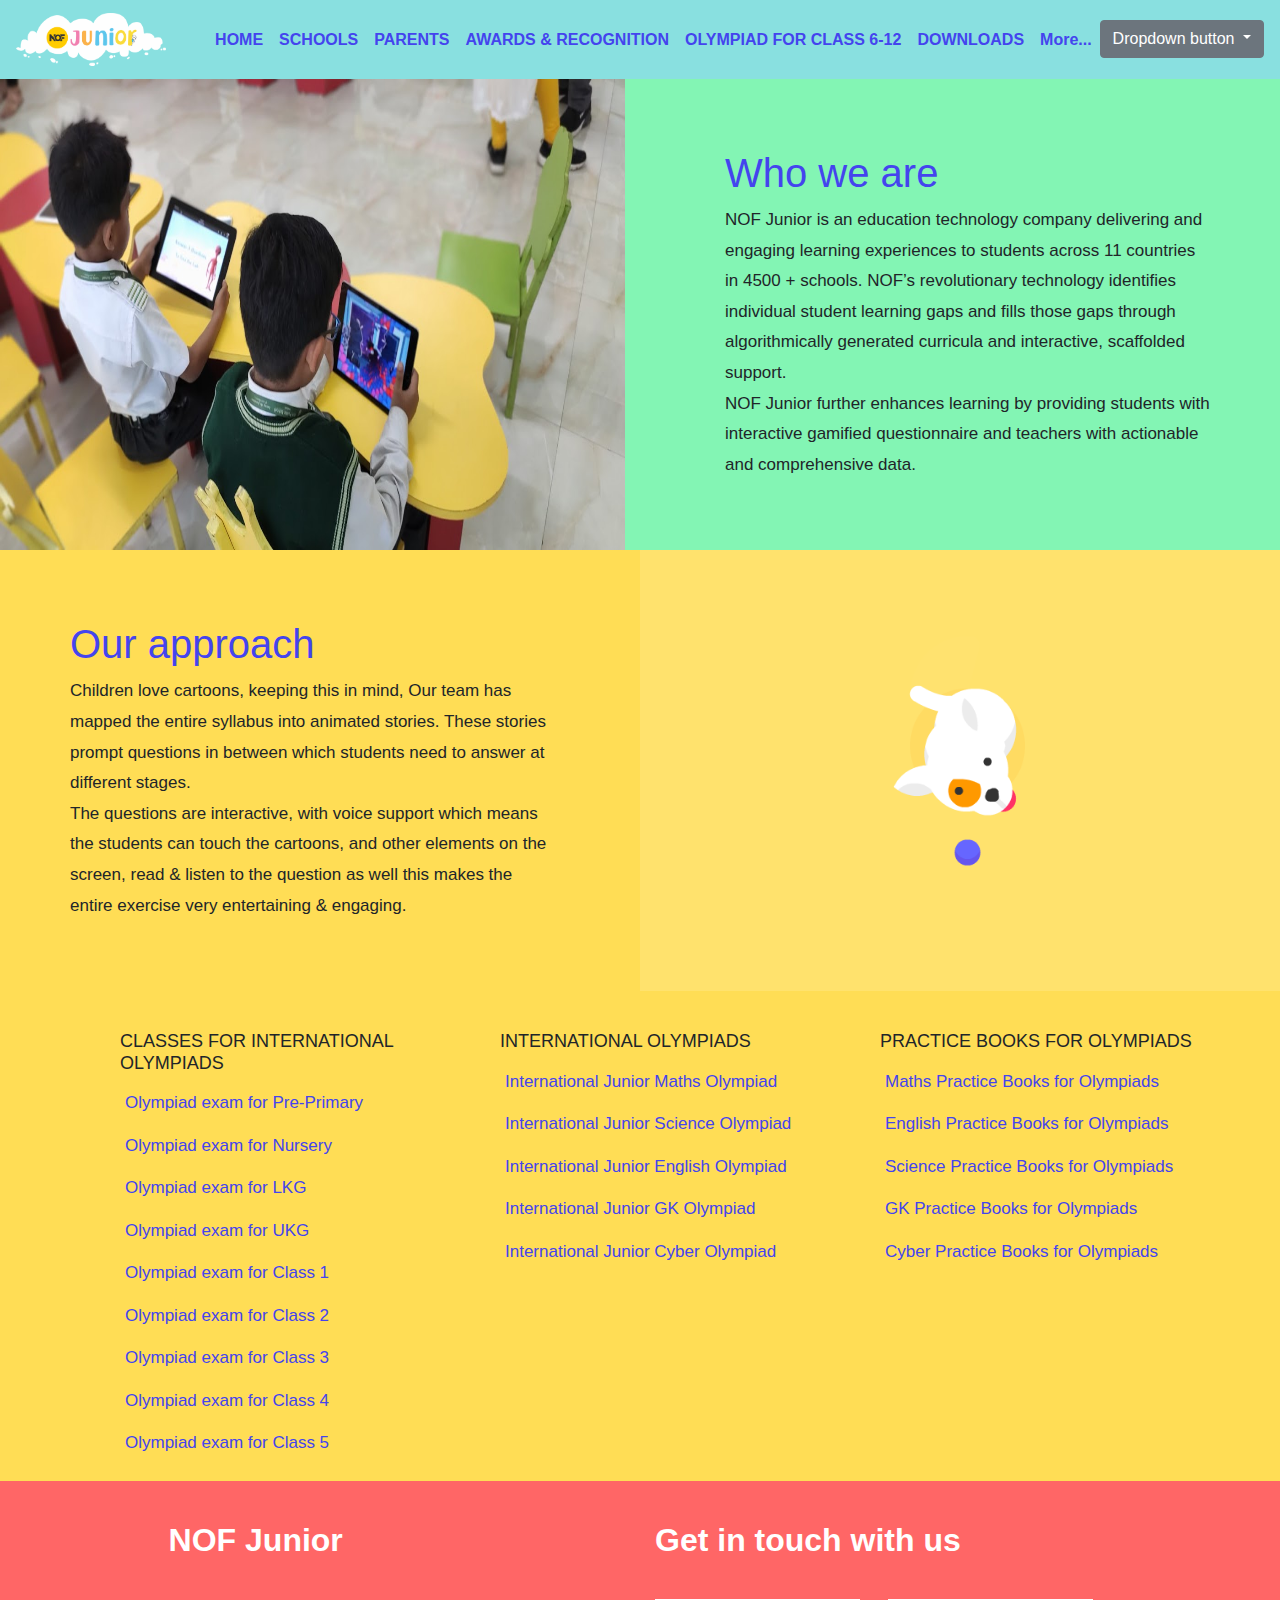
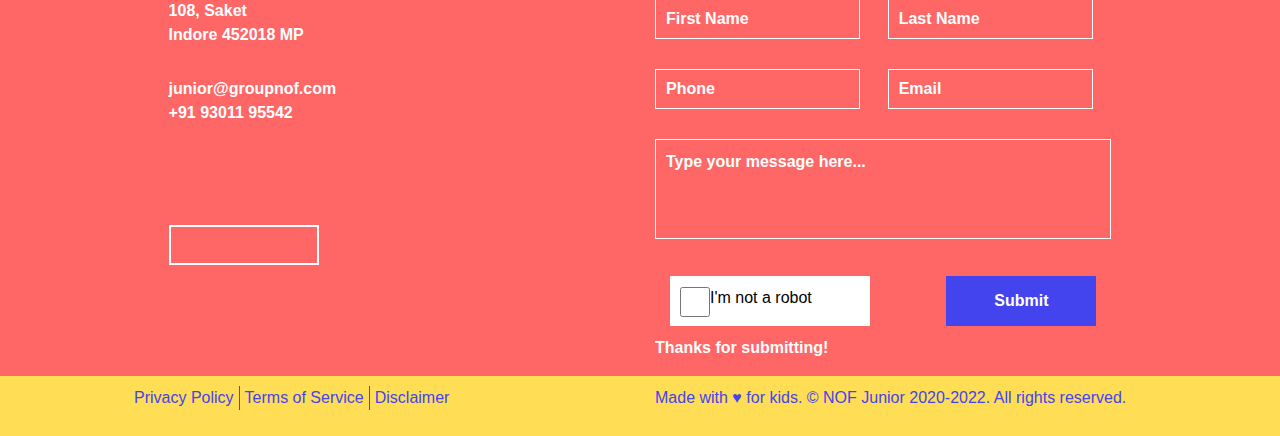
==== about-us.html @ 7705aafd "changes" ====
<!DOCTYPE html>
<html lang="en">
<head>
  <!-- Required meta tags -->
    <meta charset="utf-8">
    <meta name="viewport" content="width=device-width, initial-scale=1, shrink-to-fit=no">

    <!-- Bootstrap CSS -->
    <link rel="stylesheet" href="https://maxcdn.bootstrapcdn.com/bootstrap/4.0.0/css/bootstrap.min.css" integrity="sha384-Gn5384xqQ1aoWXA+058RXPxPg6fy4IWvTNh0E263XmFcJlSAwiGgFAW/dAiS6JXm" crossorigin="anonymous">

    
    <link rel="stylesheet" href="style.css">


    <style>

      /* section 1 */
      body{
        overflow-x: hidden;
      }
      
      

      .one {
        background-color: rgb(131, 245, 180);
      }

      .one img {
        width: 100%;
        height: 100%;
      } 

      /* section 2 */

      .two {
        background-color: #fd5;
      }

      .two .image {
        width: 100%;
        height: auto;
        overflow: hidden;
        background-image: url(images/dog.gif);
        background-size: cover;
        background-position: center; 
      }

      .text h1 {
        color: #44e;
      }

      .text {
        font-weight: 500;
        line-height: 1.8;
        font-size: 17px;
        margin: 70px;
      }


      

    </style>

</head>
<body>

<nav class="navbar sticky-top navbar-expand-md navbar-light">

    <a class="navbar-brand" href="index.html">
      <img src="images/nof-junior-logo-cloud.png" />
    </a>
    <button class="navbar-toggler" type="button" data-toggle="collapse" data-target="#collapsibleNavbar">
      <span class="navbar-toggler-icon"></span>
    </button>

    <div class="collapse navbar-collapse justify-content-end" id="collapsibleNavbar">
      <ul class="navbar-nav">
        <li class="nav-item">
          <a class="nav-link" href="index.html">HOME</a>
        </li>
        <li class="nav-item">
          <a class="nav-link" href="schools.html">SCHOOLS</a>
        </li>
        <li class="nav-item">
          <a class="nav-link" href="parents.html">PARENTS</a>
        </li>
        <li class="nav-item">
          <a class="nav-link" href="awards.html">AWARDS & RECOGNITION</a>
        </li>
        <li class="nav-item">
          <a class="nav-link" href="https://www.nof.org.in/">OLYMPIAD FOR CLASS 6-12</a>
        </li>
        <li class="nav-item">
          <a class="nav-link" href="downloads.html">DOWNLOADS</a>
        </li>
        <li class="nav-item">
          <a class="nav-link" href="#">More...</a>
        </li>
        
        
        
        <div class="dropdown">
           <button class="btn btn-secondary dropdown-toggle dropbtn" type="button" id="dropdownMenuButton" data-toggle="dropdown" aria-haspopup="true" aria-expanded="false">
                Dropdown button
           </button>
           <div class="dropdown-menu dropdown-content" aria-labelledby="dropdownMenuButton">
             <a class="dropdown-item" href="practice.html">PRACTICE KIT</a>
             <a class="dropdown-item" href="#sec-five">PRACTICE KIT</a>
             <a class="dropdown-item" href="reports.html">REPORTS & ANALYSIS</a>
             <a class="dropdown-item" href="registration.html">REGISTER YOUR SCHOOL</a>
             <a class="dropdown-item" href="#sec-six">CONTACT</a>
             <a class="dropdown-item" href="about-us.html">ABOUT US</a>
             <a class="dropdown-item" href="partner.html">PARTNER WITH US</a>
             <a class="dropdown-item" href="blog.html">BLOG</a>
           </div>
          </div>

      </ul>
    </div>
  </nav>


  <section class="one">
    <div class="">
      <div class="row">
        <div class="col-md">
          <img src="images/IMG_20200220_102253.jpg">
        </div>
        <div class="col-md">
          <div class="text">
            <h1>Who we are</h1>
            <p>
              NOF Junior is an education technology company delivering and engaging learning experiences to students across 11 countries in 4500 + schools. NOF’s revolutionary technology identifies individual student learning gaps and fills those gaps through algorithmically generated curricula and interactive, scaffolded support. <br> NOF Junior further enhances learning by providing students with interactive gamified questionnaire and teachers with actionable and comprehensive data.
            </p>
          </div>
        </div>
      </div>
    </div>
  </section> 

   <section class="two">
    <div class="">
      <div class="row">
        <div class="col-md">
          <div class="text">
            <h1>Our approach</h1>
            <p>
              Children love cartoons, keeping this in mind, Our team has mapped the entire syllabus into animated stories. These stories prompt questions in between which students need to answer at different stages. <br> The questions are interactive, with voice support which means the students can touch the cartoons, and other elements on the screen, read & listen to the question as well this makes the entire exercise very entertaining & engaging.
            </p>
          </div>
        </div>
        <div class="col-md image">
        
        </div>
      </div>
    </div>
  </section>

  <section class="sec-six" id="sec-six">
    <div class="container">
      <div class="row">
        <div class="col-md">
          <h6>CLASSES FOR INTERNATIONAL OLYMPIADS</h6>
          <ul>
            <li>Olympiad exam for Pre-Primary</li>
            <li>Olympiad exam for Nursery</li>
            <li>Olympiad exam for LKG</li>
            <li>Olympiad exam for UKG</li>
            <li>Olympiad exam for Class 1</li>
            <li>Olympiad exam for Class 2</li>
            <li>Olympiad exam for Class 3</li>
            <li>Olympiad exam for Class 4</li>
            <li>Olympiad exam for Class 5</li>
          </ul>
        </div>
        <div class="col-md">
          <h6>INTERNATIONAL OLYMPIADS</h6>
          <ul>
            <li>International Junior Maths Olympiad</li>
            <li>International Junior Science Olympiad</li>
            <li>International Junior English Olympiad</li>
            <li>International Junior GK Olympiad</li>
            <li>International Junior Cyber Olympiad</li>
          </ul>
        </div>
        <div class="col-md">
          <h6>PRACTICE BOOKS FOR OLYMPIADS</h6>
          <ul>
            <li>Maths Practice Books for Olympiads</li>
            <li>English Practice Books for Olympiads</li>
            <li>Science Practice Books for Olympiads</li>
            <li>GK Practice Books for Olympiads</li>
            <li>Cyber Practice Books for Olympiads</li>
          </ul>
        </div>
      </div>
    </div>
  </section>


  <section class="sec-seven">
    <div class="conatiner">
      <div class="row">
        <div class="col-md address">
          <h2>NOF Junior</h2>
          <p>108, Saket <br> Indore 452018 MP</p>
          <p>junior@groupnof.com <br> +91 93011 95542</p>
          <div class="icon"></div>
        </div>
        <div class="col-md form">
          <h2>Get in touch with us</h2>
          <form>
            <input placeholder="First Name">
            <input placeholder="Last Name" class="even">
            <br>
            <input placeholder="Phone">
            <input placeholder="Email" class="even">
            <br>
            <textarea placeholder="Type your message here..."></textarea>

          
              <div class="row submit">
                <div class="col-sm">
                  <div class="checkmark" style=
                    "width: 200px;
                      height:50px;  
                      padding:10px;
                      background-color:white;
                      border-radius:1px;" >
                      <label>
                        <input type="checkbox" style="
                        float: left; 
                        width:30px; 
                        margin-top:-4px;
                        " >
                        <span style="float: left;
                        color: black;"> I'm not a robot</span>
                      </label>
                  </div>
                </div>
                <div class="col-sm"><button>Submit</button></div>
              </div>
            

            <p>Thanks for submitting!</p>

          </form>
        </div>
      </div>
    </div>
  </section>

  <section class="sec-eight">
    <div class="row">
      <div class="col-md">
        <ul>
          <li style="border-right: 1px solid #44e;">Privacy Policy</li>
          <li style="border-right: 1px solid #44e;">Terms of Service</li>
          <li>Disclaimer</li>
        </ul>
      </div>
      <div class="col-md">
        <p>Made with ♥ for kids. © NOF Junior 2020-2022. All rights reserved.</p>
      </div>
    </div>
  </section>


<script src="https://code.jquery.com/jquery-3.2.1.slim.min.js" integrity="sha384-KJ3o2DKtIkvYIK3UENzmM7KCkRr/rE9/Qpg6aAZGJwFDMVNA/GpGFF93hXpG5KkN" crossorigin="anonymous"></script>
    <script src="https://cdnjs.cloudflare.com/ajax/libs/popper.js/1.12.9/umd/popper.min.js" integrity="sha384-ApNbgh9B+Y1QKtv3Rn7W3mgPxhU9K/ScQsAP7hUibX39j7fakFPskvXusvfa0b4Q" crossorigin="anonymous"></script>
    <script src="https://maxcdn.bootstrapcdn.com/bootstrap/4.0.0/js/bootstrap.min.js" integrity="sha384-JZR6Spejh4U02d8jOt6vLEHfe/JQGiRRSQQxSfFWpi1MquVdAyjUar5+76PVCmYl" crossorigin="anonymous"></script>
</body>
</html>
---- style.css ----
:root {
    --white: #9ee;
    --black: #aee;
    --blue: #44e;
    --grey: #f86;
    --grey2: #fd5;
    --grey-alt: #f66;
    --yellow: #f86;
    --green: #8bf;
    --nsdjd: #ce5;
    --dnfff: #2cc;


    --color_0: rgb(255,255,255);
    --color_1: 255,255,255;
    --color_2: rgb(0,0,0);
    --color_3: rgb(237,28,36);
    --color_4: rgb(0,136,203);
    --color_5: rgb(255,203,5);
    --color_6: rgb(114,114,114);
    --color_7: rgb(176,176,176);
    --color_8: rgb(255,255,255);
    --color_9: rgb(114,114,114);
    --color_10: rgb(176,176,176);
    --color_11: rgb(255,255,255);
    --color_12: rgb(232,230,230);
    --color_13: rgb(199,199,199);
    --color_14: rgb(82,82,82);
    --color_15: rgb(0,0,0);
    --color_16: rgb(186,183,243);
    --color_17:  rgb(150,146,230);
    --color_18:  rgb(65,58,218);
    --color_19:  rgb(43,39,145);
    --color_20:  rgb(22,19,73);
    --color_21:  rgb(253,236,197);
    --color_22:  rgb(250,226,167);
    --color_23:  rgb(248,200,83);
    --color_24:  rgb(165,133,55);
    --color_25:  rgb(83,67,28);
    --color_26:  rgb(249,187,175);
    --color_27:  rgb(244,122,98);
    --color_28:  rgb(183,92,74);
    --color_29:  rgb(122,61,49);
    --color_30:  rgb(61,31,25);
    --color_31:  rgb(162,234,198);
    --color_32:  rgb(115,214,164);
    --color_33:  rgb(14,193,103);
    --color_34:  rgb(9,129,69);
    --color_35:  rgb(5,64,34);
  }


body {
  height: 200vh;
  overflow-x: hidden;
}

.sidenav {
  height: 100%;
  width: 160px;
  position: fixed;
  z-index: 1;
  top: 0;
  right: 0;
  background-color: #111;
  overflow-x: hidden;
  padding-top: 20px;
}

.sidenav a {
  padding: 6px 8px 6px 16px;
  text-decoration: none;
  font-size: 25px;
  color: #818181;
  display: block;
}

.sidenav a:hover {
  color: #f1f1f1;
}

.main {
  margin-left: 160px; /* Same as the width of the sidenav */
  font-size: 28px; /* Increased text to enable scrolling */
  padding: 0px 10px;
}

/* @media screen and (max-height: 450px) {
  .sidenav {
    padding-top: 15px;
    background-color: cadetblue;
  }
  .sidenav a {font-size: 18px;}

} */

@media screen and (max-height: 450px) {
  .sidenav {
    padding-top: 15px;
  }
  .sidenav a {font-size: 18px;}

} 

/* navbar */

.navbar {
  background-color: rgb(137, 224, 224);
  
}

.navbar img {
  width: 150px;

}

.navbar a {
  color: #44e !important;
  font-weight: 600;
}




/* section 1 */

.sec-one {
  background-color: #9ee;
  border: 1px solid  #9ee;
  height: 80vh;
}

.sec-one .row {
   margin: 6rem 3rem auto 3rem;
}

.sec-one .row div {

}

.sec-one h3 {
  color: #44e;
  font-weight: 700;
  margin-bottom: 20px;
}

.sec-one h2 {
  color: #f66;
  font-weight: 700;
  margin-bottom: 20px;
}

.sec-one button {
  width: 100%;
  height: 60px;
  font-size: 25px;
  margin-bottom: 20px; 
}

.sec-one .btn-1 {
   font-weight: 600;
   background-color: #44e;
   color: white;
   border: none;
}

.sec-one .btn-2 {
  padding-left: 0;
  background-color: #fd5;
  border: 3px solid #f66;
}

.sec-one iframe {
  width: 100%;
  height: 100%;
  border: 3px solid #44e;
}


        /* section 2 */

.sec-two {
  background-color: #fd5;
  height: auto;
  padding: 4rem;
} 

.sec-two .second {
  margin-top: 60px;
}

.sec-two .row .col-md {
  /* margin: auto 5px ; */
  /* border: 1px solid rebeccapurple; */
  position: relative;
  text-align: center;
}

.sec-two .img-div{
  /* border: 1px solid red; */
}

.sec-two .img-div .img{
   width: 100%;
}

.sec-two .detail{
  border: 1px solid grey;
  background-color: white;
  position: absolute;
  top: 280px;
  left: 10%;
  width: 80%;
  font-size: 20px;
}

.sec-two .detail a {
  color: #2cc;
  font-weight: 700;
  border-bottom: 2px solid #2cc;
}

.sec-two .detail a span{
  color: #44f;
  font-weight: 700;
  border-bottom: 2px solid #44f;
}

.sec-two .detail p {
  font-size: 16px;
  font-weight: 600;

}


/* section 3 */

.sec-three {
  background-color: #9ee;
  padding: 3rem 13rem;
  margin: auto 0;
}

.sec-three .row .col-md {
  color: #44e;
  line-height: 1.8;
  font-weight: 500;
  font-size: 16px;
}

.sec-three h2{
  margin-bottom: 2rem;
  color: white;
  font-weight: 700;
}

.sec-three iframe{
  margin-top: 20%;
  height: 70%;
  width: 100%;
}

/* parallax */

.parallax {
  /* The image used */
  background-image: url("images/bg-image.png");

  /* Set a specific height */
  min-height: 500px; 

  /* Create the parallax scrolling effect */
  background-attachment: fixed;
  background-position: center;
  background-repeat: no-repeat;
  background-size: cover;
}

/* section 4 */

.sec-four {
  padding: 3rem 11rem;
  background-color: white;
}

.sec-four .row .col-md {
  color: #44e;
  line-height: 1.8;
  font-weight: 500;
  font-size: 16px;
}

.sec-four h2{
  margin-bottom: 2rem;
  color: #44e;
  font-weight: 700;
}

.sec-four img{
  width: 100%;
  height: 280px;
}

/* section 5 */

.sec-five {
  background-color: #9ee;
  text-align: center;
  padding-top: 50px;
  padding-bottom: 50px;
}

.sec-five h2{
  margin: 40px auto;
  color: #44e;
  font-weight: 700;
}

.sec-five .row {
  margin: 30px;
}

.sec-five .col-md {
  background-color: #fd5;
  margin: auto 10px;
  padding: 0;
}

.sec-five img {
  width: 236px;
  height: 236px;
  border-top: 5px solid #44e;
  border-bottom: 5px solid #44e;
}

.sec-five h4 {
  color: white;
  font-weight: 600;
  margin: 15px auto;
}

.sec-five button {
  background-color: transparent;
  border: 1px solid black;
  border-radius: 20px;
  padding: 10px 15px;
  font-size: 12px;
  font-weight: 600;
  margin-bottom: 15px;
  width: 50%;
}


/* section 6 */

.sec-six {
  background-color: #fd5;
}

.sec-six h6 {
  padding-left: 10%;
  margin-top: 40px;
  font-size: 18px;
}
 
.sec-six ul li {
  list-style: none;
  color: #44e;
  line-height: 2.5;
  font-size: 17px;
  font-weight: 500;
}


/* section 7 */

.sec-seven {
  background-color: #f66;
  color: white;
}


.sec-seven .row {
  margin: auto 12%;
}

.sec-seven h2 {
  font-weight: 700;
  margin: 40px auto;
}

.sec-seven .address p{
   margin: 30px auto;
   font-weight: 600;
}

.sec-seven .icon {
  height: 40px;
  width: 150px;
  border: 2px solid white;
  margin-top: 100px;
  margin-bottom: 80px;
}

.sec-form .form {
  padding-right: 0;
}

.sec-seven form input {
  border: 1px solid white;
  background-color: transparent;
  height: 40px;
  padding-left: 10px;
  width: 45%;
  font-weight: 600;
  margin-bottom: 30px;
}

.sec-seven .even{
  margin-left: 5%;
}

.sec-seven form input::placeholder {
  color: white;
}

.sec-seven form textarea {
  border: 1px solid white;
  background-color: transparent;
  height: 100px;
  padding-left: 10px;
  width: 100%;
  font-weight: 600;
  margin-bottom: 30px;
  resize: none;
  padding-top: 10px;
}

.sec-seven form textarea::placeholder {
  color: white;
}

.sec-seven .submit {
  margin-left: 0;
  width: 100%;
  height: 60px;
}

/* .sec-seven .submit div {
  float: left;
  background-color: white;
  height: 100%;
  width: 220px;
  color: black;
}

*/

.sec-seven .submit button {
  float: right;
  color: white;
  font-weight: 600;
  background-color:  #44e;
  border: none;
  width: 150px;
  /* height: 80%; */
  height: 50px;
}

.sec-seven .form p {
  font-weight: 600;
}

/* sec eight */


.sec-eight {
  background-color: #fd5;
  color: #44e;
}

.sec-eight .row {
  margin: auto 5%;
  padding: 10px;
}

.sec-eight ul li {
  float: left;
  list-style: none;
  padding-right: 5px;
  padding-left: 5px;
}




@media screen and (max-width: 680px) {
  

  /* sec one */

  .sec-one {
  border: 1px solid skyblue;
  height: 100vh;
  }

  /* sec two  */

  .sec-two {
    height: fit-content;
    padding: 4rem;
  } 

.sec-two .row .col-md {
  position: relative;
  text-align: center;
  margin-bottom: 100px;
}

.sec-two .img-div .img{
   width: 100%;
   height: 300px;
}

.sec-two .detail{
  position: absolute;
  top: 90%;
  left: 10%;
  width: 80%;
}


/* sec three */

 .sec-three {
  padding: 10px;
  margin: auto 10px;
}

.sec-three iframe{
  margin: 10% auto;
  height: 70%;
  width: 100%;
}

/* sec four */

.sec-four {
  background-color: white;
  padding: 20px 10px;
}

/* sec five */

.sec-five .row {
  margin: 100px;
}

.sec-five .col-md {
  background-color: #fd5;
  margin-bottom:  10px;
  padding: 0;
}

.sec-five img {
  width: 100%;
  height: 236px;
}


/* sec seven */


.sec-seven .row {
  margin: auto 5%;
}

.sec-seven h2 {
  margin: 20px auto;
}

.sec-seven .address p{
   margin: 20px auto;
}

.sec-seven .icon {
  margin-top: 40px;
  margin-bottom: 60px;
}

.sec-seven form input {
  height: 40px;
  padding-left: 10px;
  width: 250px;
  font-weight: 600;
  margin-bottom: 30px;
}

.sec-seven .even{
  margin-left: 0px;
}

/* sec eight */
 
.sec-eight .col-md {
  margin-bottom: 10px;
  text-align: center;
}

.sec-eight ul li {
  float: left;
  list-style: none;
  padding-right: 5px;
  padding-left: 5px;
}


}
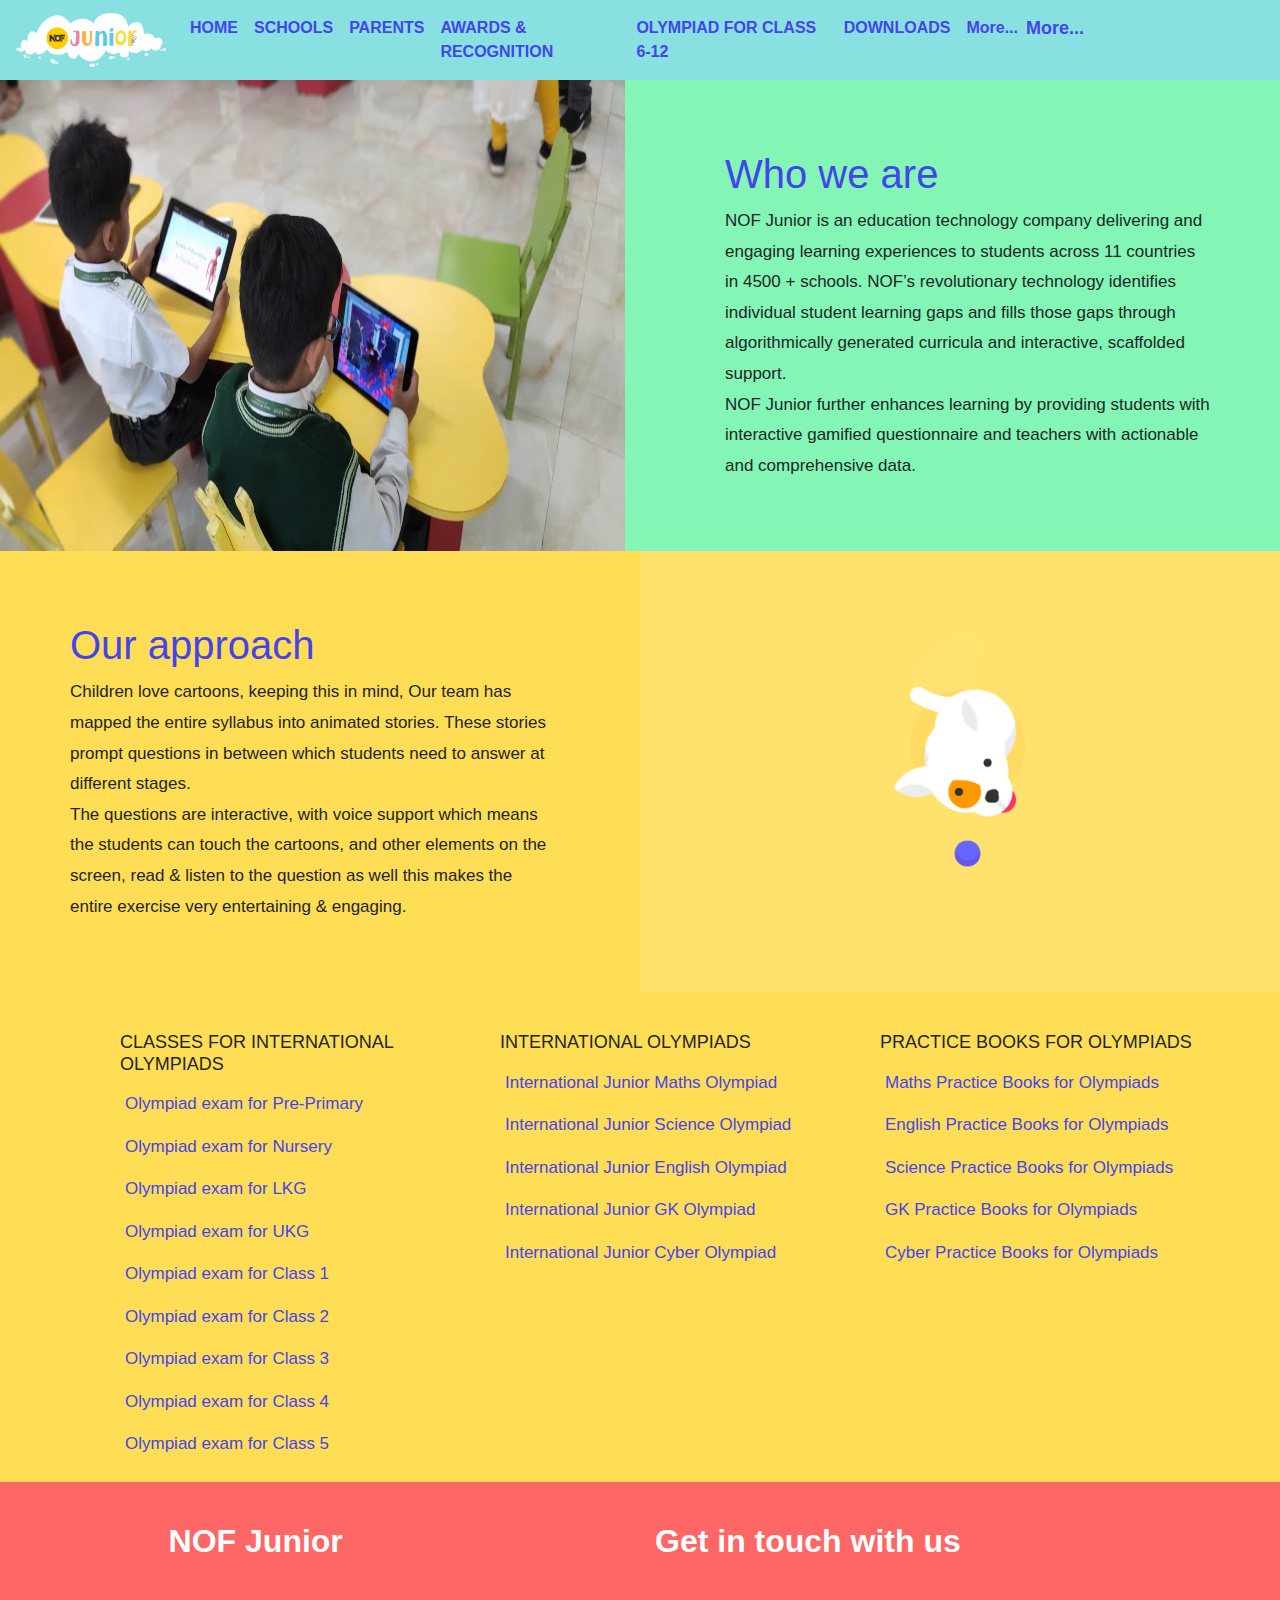
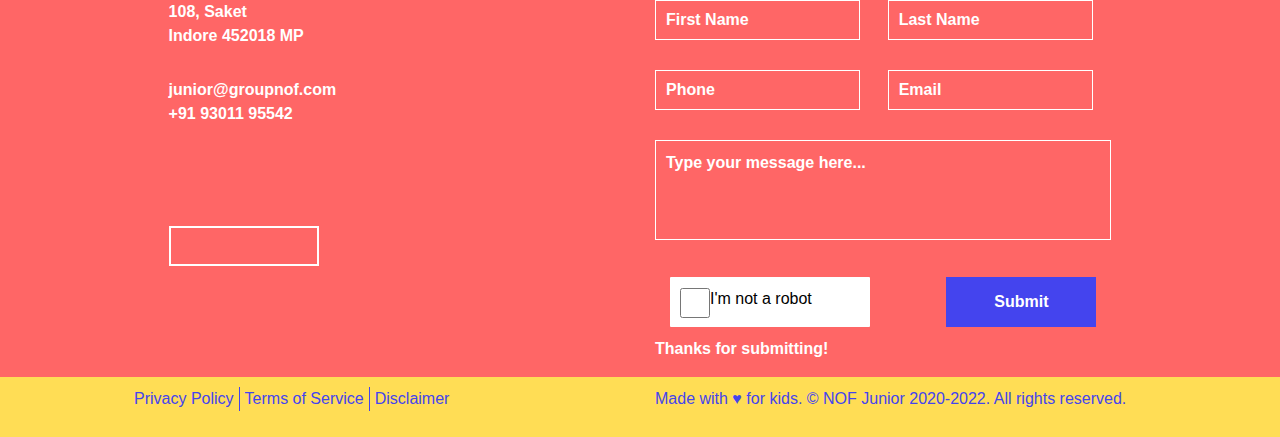
==== commit 544c6226: "navbar changed" ====
--- a/about-us.html
+++ b/about-us.html
@@ -99,22 +99,23 @@
         
         
         
-        <div class="dropdown">
-           <button class="btn btn-secondary dropdown-toggle dropbtn" type="button" id="dropdownMenuButton" data-toggle="dropdown" aria-haspopup="true" aria-expanded="false">
-                Dropdown button
-           </button>
-           <div class="dropdown-menu dropdown-content" aria-labelledby="dropdownMenuButton">
-             <a class="dropdown-item" href="practice.html">PRACTICE KIT</a>
-             <a class="dropdown-item" href="#sec-five">PRACTICE KIT</a>
-             <a class="dropdown-item" href="reports.html">REPORTS & ANALYSIS</a>
-             <a class="dropdown-item" href="registration.html">REGISTER YOUR SCHOOL</a>
-             <a class="dropdown-item" href="#sec-six">CONTACT</a>
-             <a class="dropdown-item" href="about-us.html">ABOUT US</a>
-             <a class="dropdown-item" href="partner.html">PARTNER WITH US</a>
-             <a class="dropdown-item" href="blog.html">BLOG</a>
-           </div>
+        <li class="nav-item">
+          <div class="main">
+            <p>More...</p>
+              <div class="hide">
+                <ul>
+                  <li><a  href="practice.html">PRACTICE KIT</a></li>
+                  <li><a  href="#sec-five">PRACTICE KIT</a></li>
+                  <li><a  href="reports.html">REPORTS & ANALYSIS</a></li>
+                  <li><a  href="registration.html">REGISTER YOUR SCHOOL</a></li>
+                  <li><a  href="#sec-six">CONTACT</a></li>
+                  <li><a  href="about-us.html">ABOUT US</a></li>
+                  <li><a  href="partner.html">PARTNER WITH US</a></li>
+                  <li><a  href="blog.html">BLOG</a></li>
+                </ul>
+              </div>
           </div>
-
+        </li>
       </ul>
     </div>
   </nav>
--- a/style.css
+++ b/style.css
@@ -52,7 +52,7 @@
 
 body {
   height: 200vh;
-  overflow-x: hidden;
+  /* overflow-x: hidden; */
 }
 
 .sidenav {
@@ -119,6 +119,47 @@
   font-weight: 600;
 }
 
+.main{
+   margin-left: -10px;
+   margin-right: 170px;
+   margin-top: 7px;
+}
+
+.main p {
+  color: #44e;
+  font-size: 18px;
+  font-weight: 600;
+  padding: 0;
+}
+
+.hide {
+	background: #fd5;
+	width: 230px;
+	/* margin: 10px auto; */
+	color: aliceblue;
+	display: none;
+	position: absolute;
+	box-shadow: 0px 8px 16px 0px rgba(0,0,0,0.2);
+	z-index: 1;
+}
+
+.hide li {
+  list-style: none;
+  margin-left: -30px;
+  padding-bottom: 5px;
+}
+
+.hide a {
+	color: black;
+  text-decoration: none;
+  display: block;
+  color: #44e;
+  font-size: 18px;
+  font-weight: 600;
+}
+
+.main:hover .hide{display: block;}
+
 
 
 
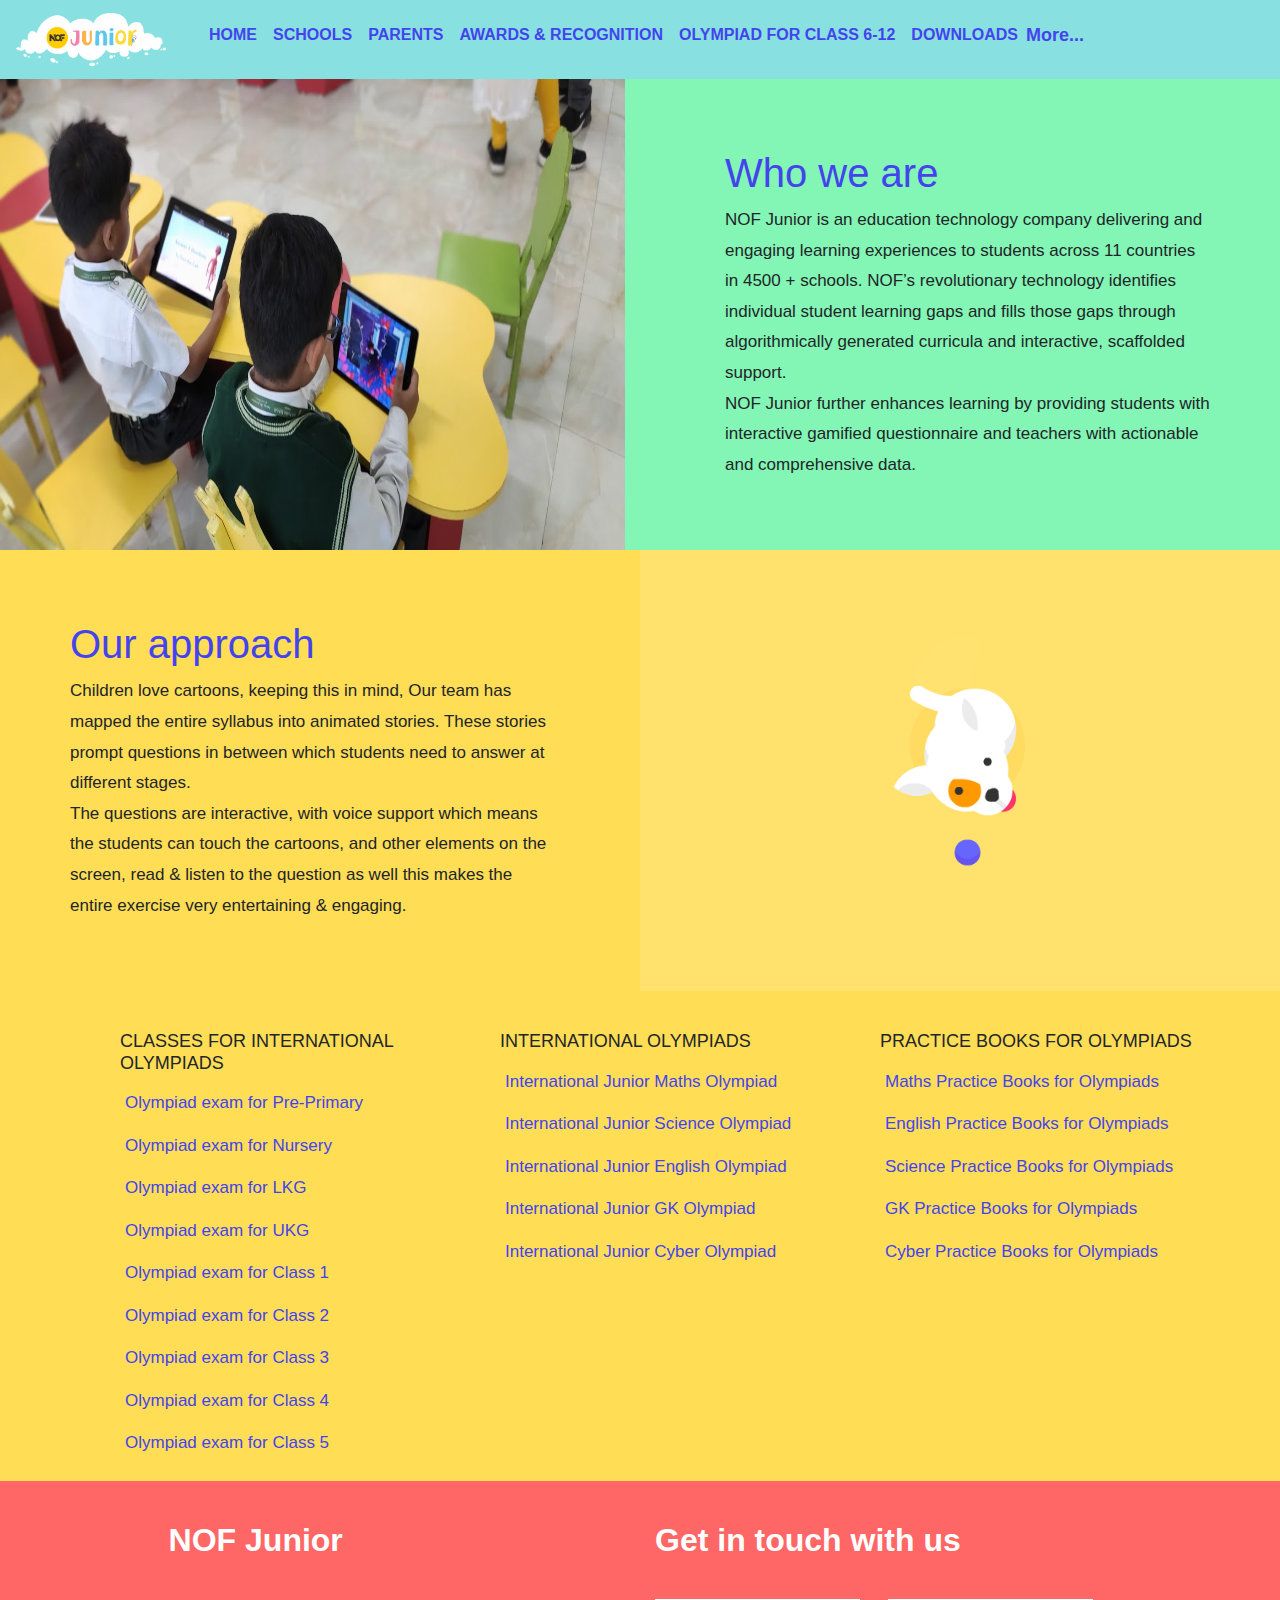
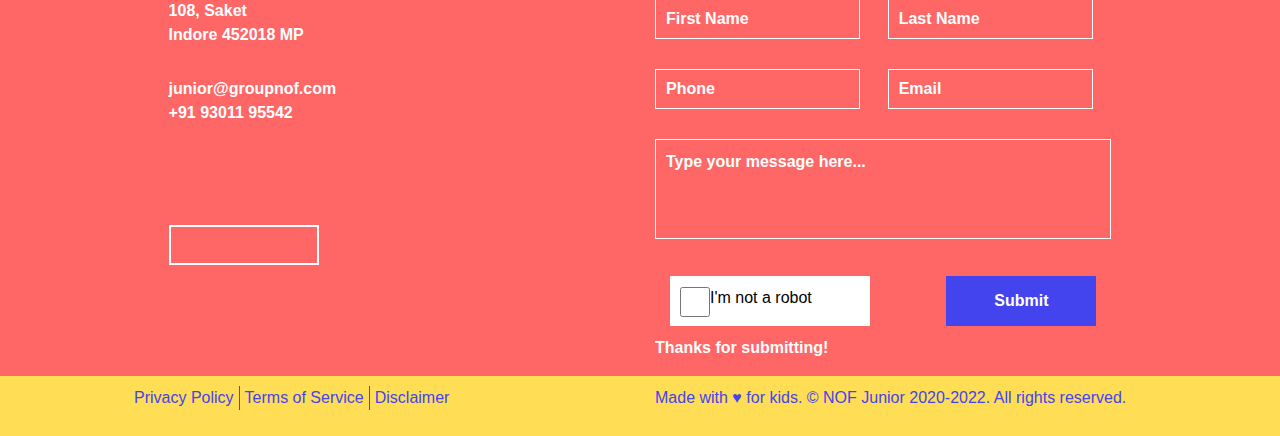
==== commit 766ddefa: "updated" ====
--- a/about-us.html
+++ b/about-us.html
@@ -93,9 +93,7 @@
         <li class="nav-item">
           <a class="nav-link" href="downloads.html">DOWNLOADS</a>
         </li>
-        <li class="nav-item">
-          <a class="nav-link" href="#">More...</a>
-        </li>
+        
         
         
         
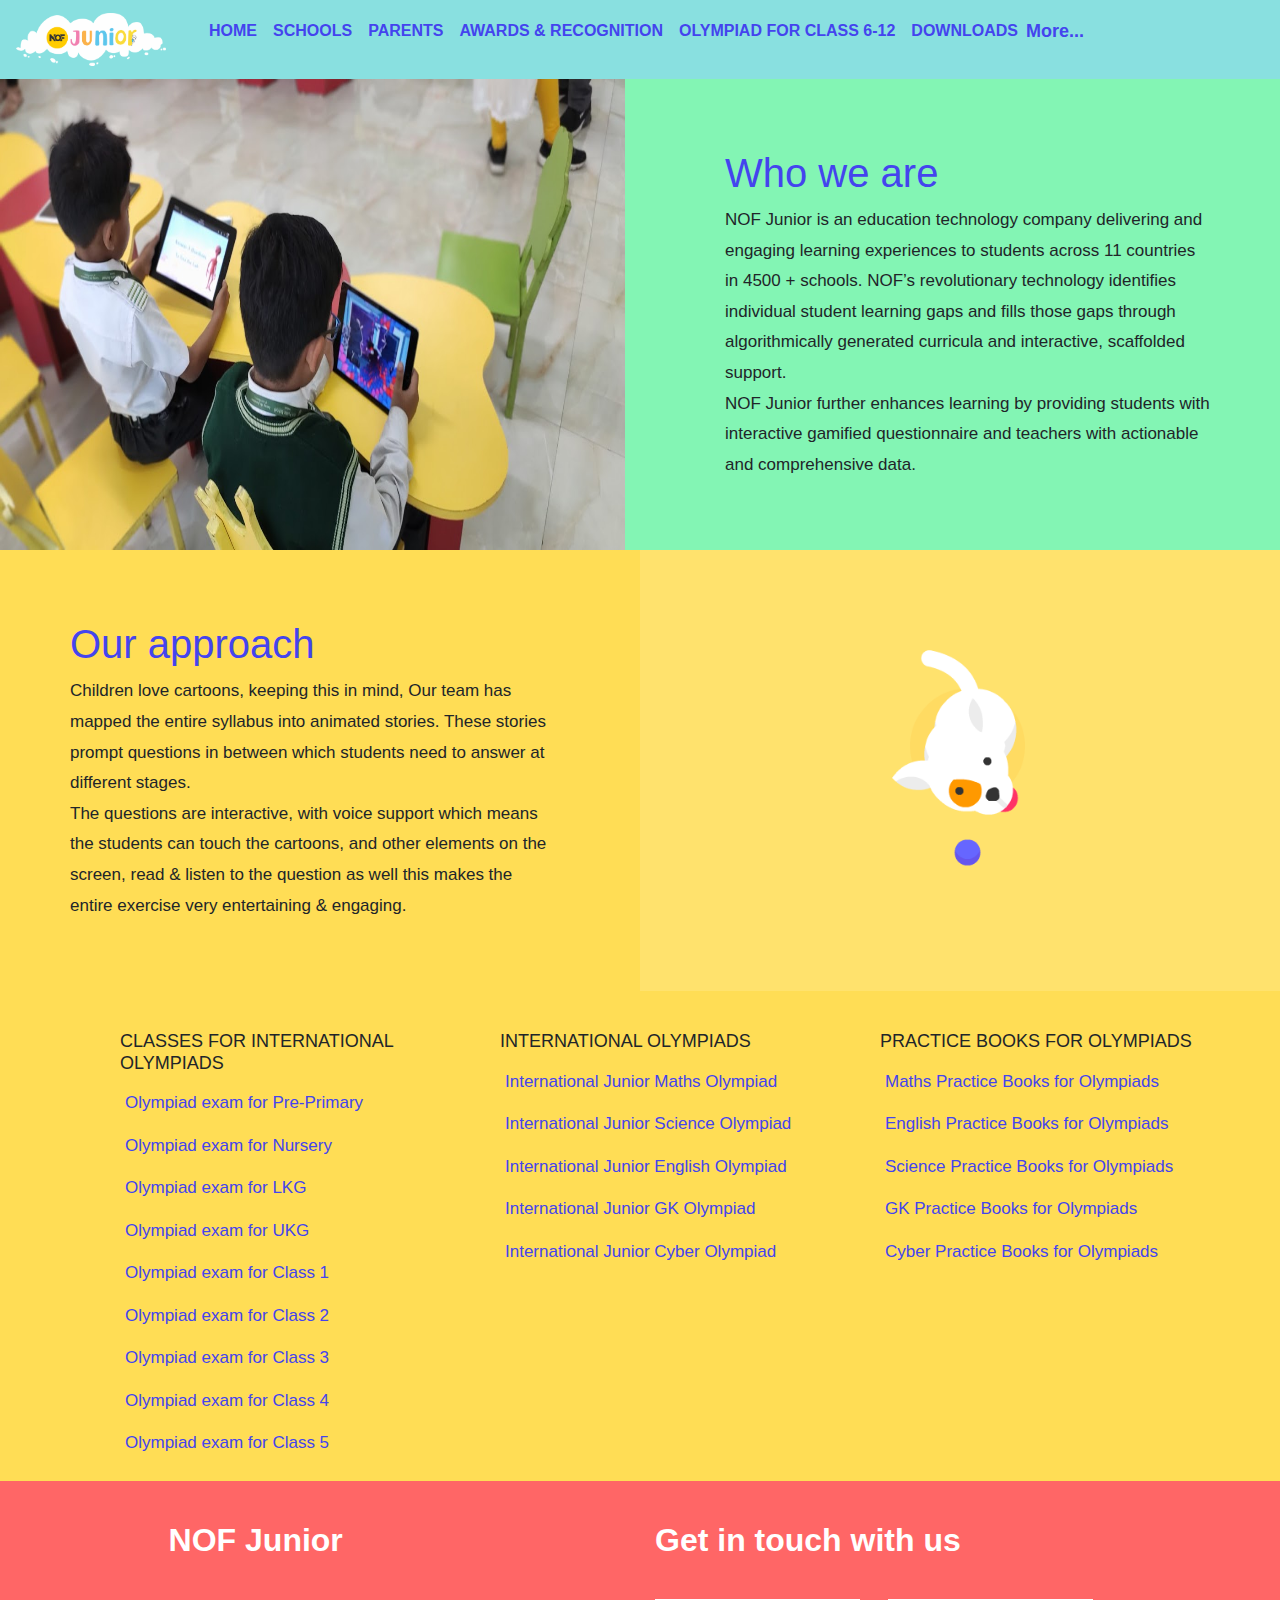
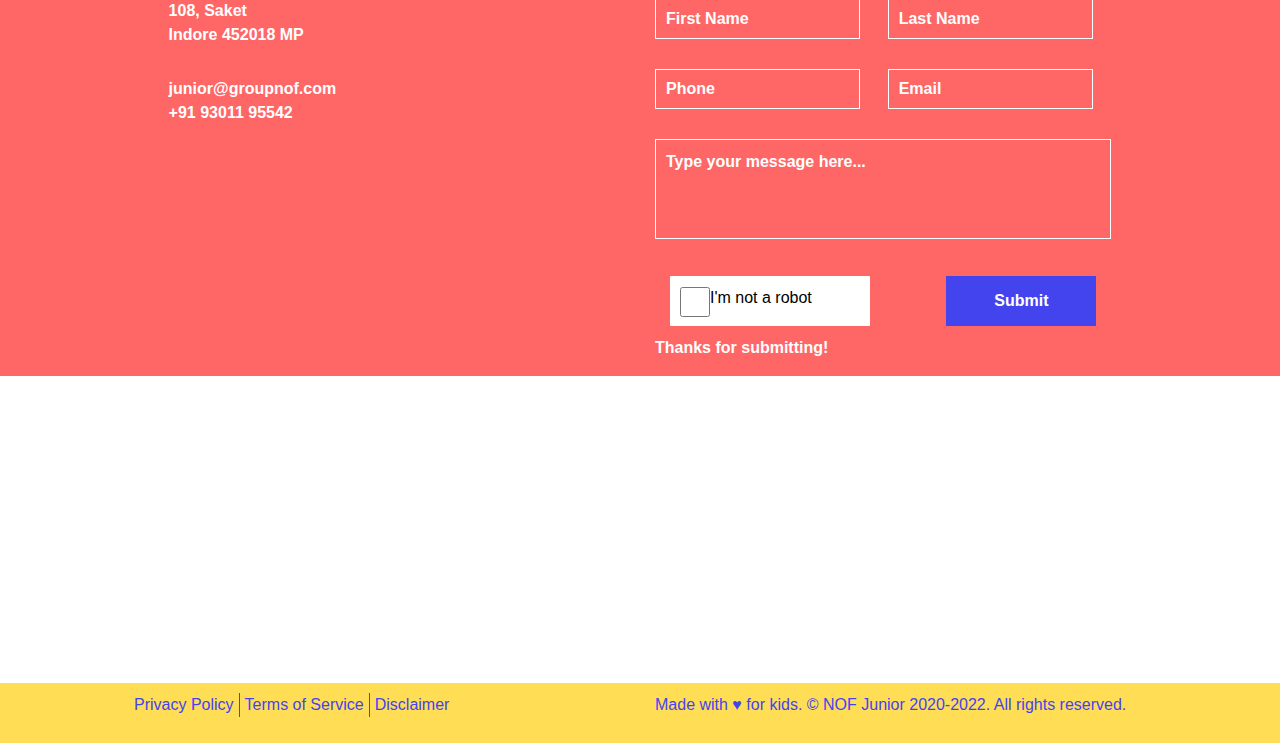
==== commit 94d62eb4: "sidenav" ====
--- a/about-us.html
+++ b/about-us.html
@@ -7,6 +7,8 @@
 
     <!-- Bootstrap CSS -->
     <link rel="stylesheet" href="https://maxcdn.bootstrapcdn.com/bootstrap/4.0.0/css/bootstrap.min.css" integrity="sha384-Gn5384xqQ1aoWXA+058RXPxPg6fy4IWvTNh0E263XmFcJlSAwiGgFAW/dAiS6JXm" crossorigin="anonymous">
+    
+    <link rel="stylesheet" href="https://use.fontawesome.com/releases/v5.5.0/css/all.css" integrity="sha384-B4dIYHKNBt8Bc12p+WXckhzcICo0wtJAoU8YZTY5qE0Id1GSseTk6S+L3BlXeVIU" crossorigin="anonymous">
 
     
     <link rel="stylesheet" href="style.css">
@@ -204,7 +206,20 @@
           <h2>NOF Junior</h2>
           <p>108, Saket <br> Indore 452018 MP</p>
           <p>junior@groupnof.com <br> +91 93011 95542</p>
-          <div class="icon"></div>
+          <div class="icon">
+            <i class="fab fa-pinterest fa-2x" style="margin-right: 10px;">
+              <a href="https://in.pinterest.com/5855264130ae1e564c13d784250868/"></a>
+            </i>
+            <i class="fab fa-instagram fa-2x" style="margin-right: 10px;">
+              <a href="https://www.instagram.com/nofjunior/"></a>
+            </i>
+            <i class="fab fa-facebook-f fa-2x" style="margin-right: 10px;">
+              <a href="https://www.facebook.com/NOF-Junior-105382224526859/"></a>
+            </i>
+            <i class="fab fa-youtube fa-2x" style="margin-right: 10px;">
+              <a href="https://www.youtube.com/channel/UCoVgu8YEtOEDZRnHoebokEA"></a>
+            </i>
+          </div>
         </div>
         <div class="col-md form">
           <h2>Get in touch with us</h2>
@@ -249,6 +264,10 @@
     </div>
   </section>
 
+  <div class="map">
+    <iframe src="https://www.google.com/maps/embed?pb=!1m14!1m8!1m3!1d14720.388091538412!2d75.897959!3d22.7246349!3m2!1i1024!2i768!4f13.1!3m3!1m2!1s0x0%3A0x1c1071e66436e26a!2sNational%20Olympiad%20Foundation!5e0!3m2!1sen!2sin!4v1608547736958!5m2!1sen!2sin" width="600" height="450" frameborder="0" style="border:0;" allowfullscreen="" aria-hidden="false" tabindex="0"></iframe>	
+  </div>
+
   <section class="sec-eight">
     <div class="row">
       <div class="col-md">
--- a/style.css
+++ b/style.css
@@ -122,7 +122,7 @@
 .main{
    margin-left: -10px;
    margin-right: 170px;
-   margin-top: 7px;
+   height: 50px;
 }
 
 .main p {
@@ -130,6 +130,7 @@
   font-size: 18px;
   font-weight: 600;
   padding: 0;
+  margin-top: 7px;
 }
 
 .hide {
@@ -160,6 +161,50 @@
 
 .main:hover .hide{display: block;}
 
+/* stick button */
+
+
+.stick-icon {
+  color: white;
+	position: fixed;
+	display: block;
+  right: 15px;
+  z-index: 10;
+}
+
+.stick {
+	color: white;
+	width: 160px;
+	height: auto;
+	margin: 10px 0;
+	position: fixed;
+	text-align: center;
+	display: block;
+  right: 0px;
+  z-index: 10;
+  height: 50px;
+  font-size: 22px;
+  padding-top: 10px;
+  font-weight: 600;
+}
+
+.stick:hover {
+  color: white;
+}
+
+.btnone {
+  top: 280px;
+  background: #f86;
+}
+
+.btnone:hover {
+  background-color: #44e;
+}
+
+.btntwo {
+  top: 350px;
+  background: #44e;
+}
 
 
 
@@ -436,9 +481,9 @@
 }
 
 .sec-seven .icon {
-  height: 40px;
-  width: 150px;
-  border: 2px solid white;
+  /* height: 40px;
+  width: 150px; 
+  border: 2px solid white;*/
   margin-top: 100px;
   margin-bottom: 80px;
 }
@@ -656,4 +701,13 @@
 }
 
 
+}
+
+
+.map iframe {
+	display: inline;
+	width: 100%;
+	height: 300px;
+	border: 0px;
+	
 }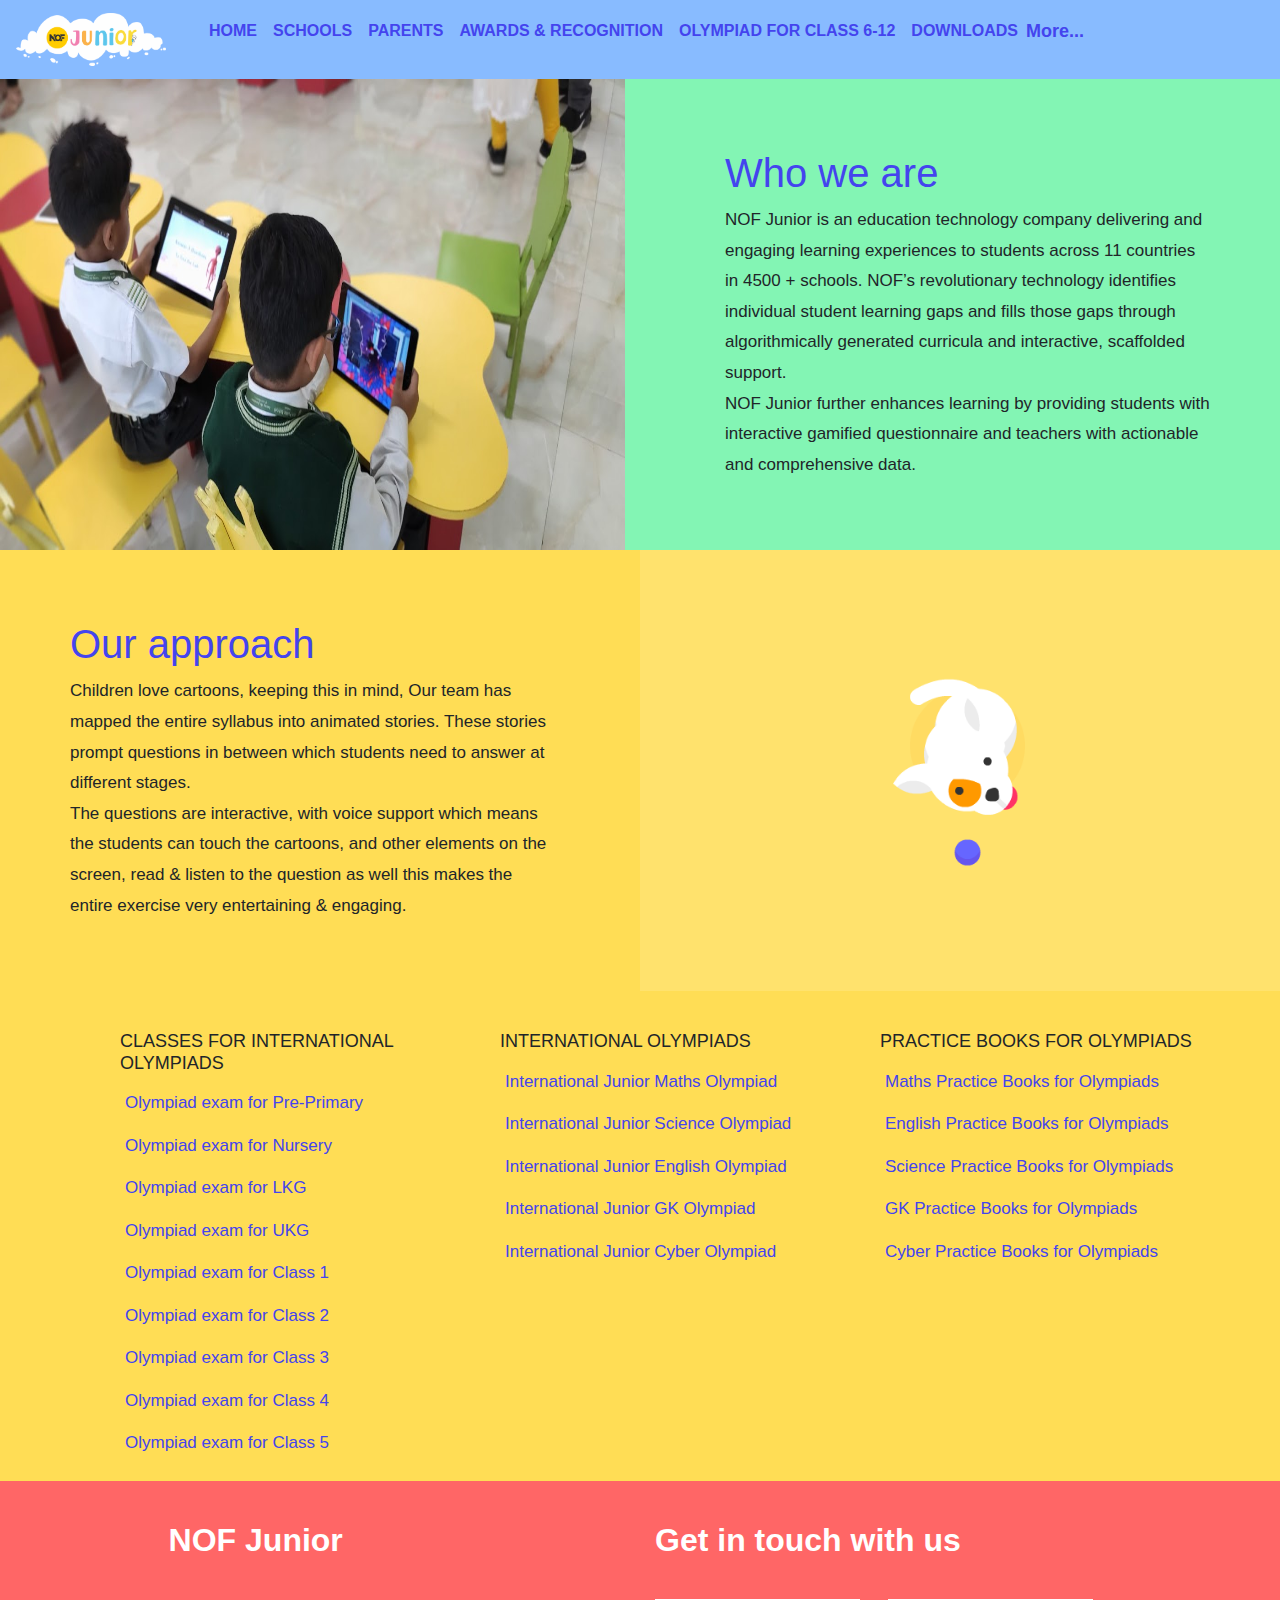
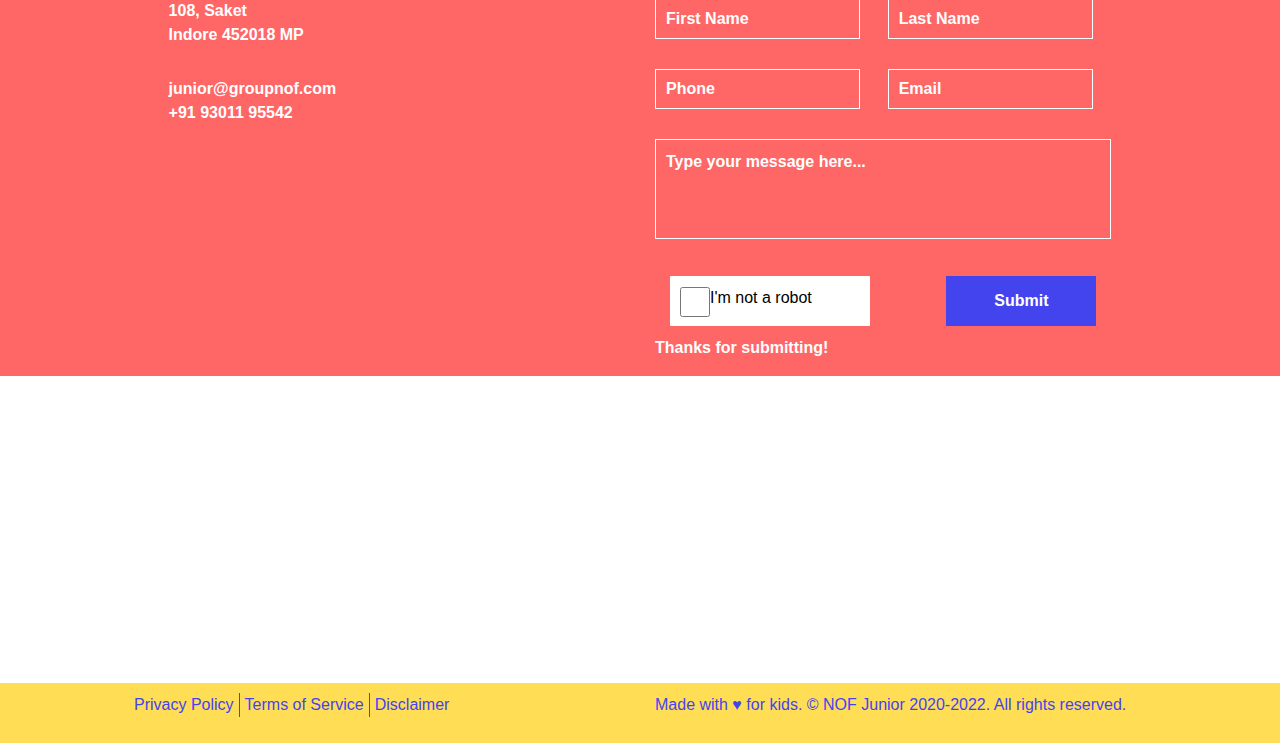
==== commit e3ab2e7b: "update pages" ====
--- a/about-us.html
+++ b/about-us.html
@@ -163,35 +163,35 @@
         <div class="col-md">
           <h6>CLASSES FOR INTERNATIONAL OLYMPIADS</h6>
           <ul>
-            <li>Olympiad exam for Pre-Primary</li>
-            <li>Olympiad exam for Nursery</li>
-            <li>Olympiad exam for LKG</li>
-            <li>Olympiad exam for UKG</li>
-            <li>Olympiad exam for Class 1</li>
-            <li>Olympiad exam for Class 2</li>
-            <li>Olympiad exam for Class 3</li>
-            <li>Olympiad exam for Class 4</li>
-            <li>Olympiad exam for Class 5</li>
+            <li><a href="">Olympiad exam for Pre-Primary</a></li>
+            <li><a href="">Olympiad exam for Nursery</li>
+            <li><a href="">Olympiad exam for LKG</a></li>
+            <li><a href="">Olympiad exam for UKG</a></li>
+            <li><a href="">Olympiad exam for Class 1</a></li>
+            <li><a href="">Olympiad exam for Class 2</a></li>
+            <li><a href="">Olympiad exam for Class 3</a></li>
+            <li><a href="">Olympiad exam for Class 4</a></li>
+            <li><a href="">Olympiad exam for Class 5</a></li>
           </ul>
         </div>
         <div class="col-md">
           <h6>INTERNATIONAL OLYMPIADS</h6>
           <ul>
-            <li>International Junior Maths Olympiad</li>
-            <li>International Junior Science Olympiad</li>
-            <li>International Junior English Olympiad</li>
-            <li>International Junior GK Olympiad</li>
-            <li>International Junior Cyber Olympiad</li>
+            <li><a href="">International Junior Maths Olympiad</a></li>
+            <li><a href="">International Junior Science Olympiad</a></li>
+            <li><a href="">International Junior English Olympiad</a></li>
+            <li><a href="">International Junior GK Olympiad</a></li>
+            <li><a href="">International Junior Cyber Olympiad</a></li>
           </ul>
         </div>
         <div class="col-md">
           <h6>PRACTICE BOOKS FOR OLYMPIADS</h6>
           <ul>
-            <li>Maths Practice Books for Olympiads</li>
-            <li>English Practice Books for Olympiads</li>
-            <li>Science Practice Books for Olympiads</li>
-            <li>GK Practice Books for Olympiads</li>
-            <li>Cyber Practice Books for Olympiads</li>
+            <li><a href="">Maths Practice Books for Olympiads</a></li>
+            <li><a href="">English Practice Books for Olympiads</a></li>
+            <li><a href="">Science Practice Books for Olympiads</a></li>
+            <li><a href="">GK Practice Books for Olympiads</a></li>
+            <li><a href="">Cyber Practice Books for Olympiads</a></li>
           </ul>
         </div>
       </div>
--- a/style.css
+++ b/style.css
@@ -55,29 +55,6 @@
   /* overflow-x: hidden; */
 }
 
-.sidenav {
-  height: 100%;
-  width: 160px;
-  position: fixed;
-  z-index: 1;
-  top: 0;
-  right: 0;
-  background-color: #111;
-  overflow-x: hidden;
-  padding-top: 20px;
-}
-
-.sidenav a {
-  padding: 6px 8px 6px 16px;
-  text-decoration: none;
-  font-size: 25px;
-  color: #818181;
-  display: block;
-}
-
-.sidenav a:hover {
-  color: #f1f1f1;
-}
 
 .main {
   margin-left: 160px; /* Same as the width of the sidenav */
@@ -85,27 +62,11 @@
   padding: 0px 10px;
 }
 
-/* @media screen and (max-height: 450px) {
-  .sidenav {
-    padding-top: 15px;
-    background-color: cadetblue;
-  }
-  .sidenav a {font-size: 18px;}
-
-} */
-
-@media screen and (max-height: 450px) {
-  .sidenav {
-    padding-top: 15px;
-  }
-  .sidenav a {font-size: 18px;}
-
-} 
 
 /* navbar */
 
 .navbar {
-  background-color: rgb(137, 224, 224);
+  background-color: #8bf;
   
 }
 
@@ -220,9 +181,7 @@
    margin: 6rem 3rem auto 3rem;
 }
 
-.sec-one .row div {
-
-}
+
 
 .sec-one h3 {
   color: #44e;
@@ -254,6 +213,12 @@
   padding-left: 0;
   background-color: #fd5;
   border: 3px solid #f66;
+}
+
+.sec-one .btn-2:hover {
+  background-color: #44e;
+  color: white;
+  border: none;
 }
 
 .sec-one iframe {
@@ -451,11 +416,15 @@
  
 .sec-six ul li {
   list-style: none;
-  color: #44e;
   line-height: 2.5;
   font-size: 17px;
   font-weight: 500;
 }
+
+.sec-six ul li a{
+  color: #44e;
+}
+
 
 
 /* section 7 */
@@ -487,6 +456,7 @@
   margin-top: 100px;
   margin-bottom: 80px;
 }
+
 
 .sec-form .form {
   padding-right: 0;
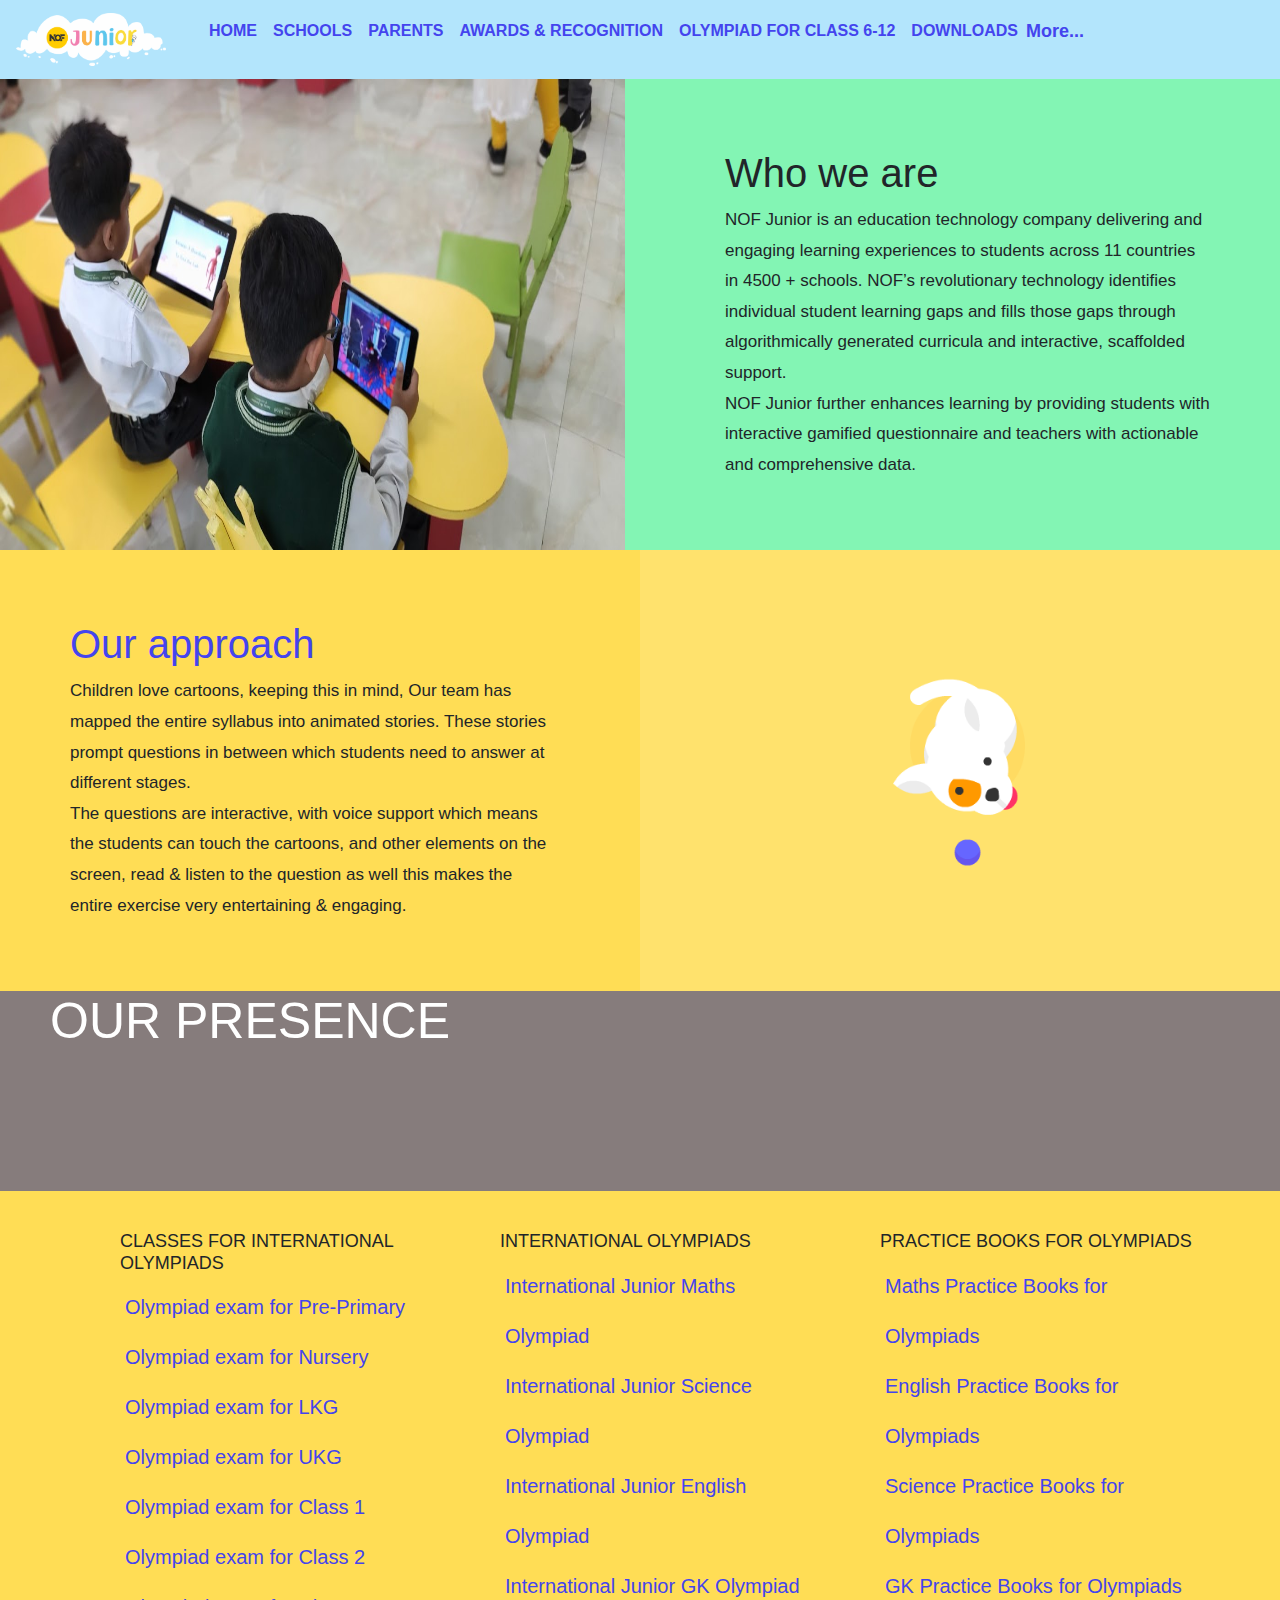
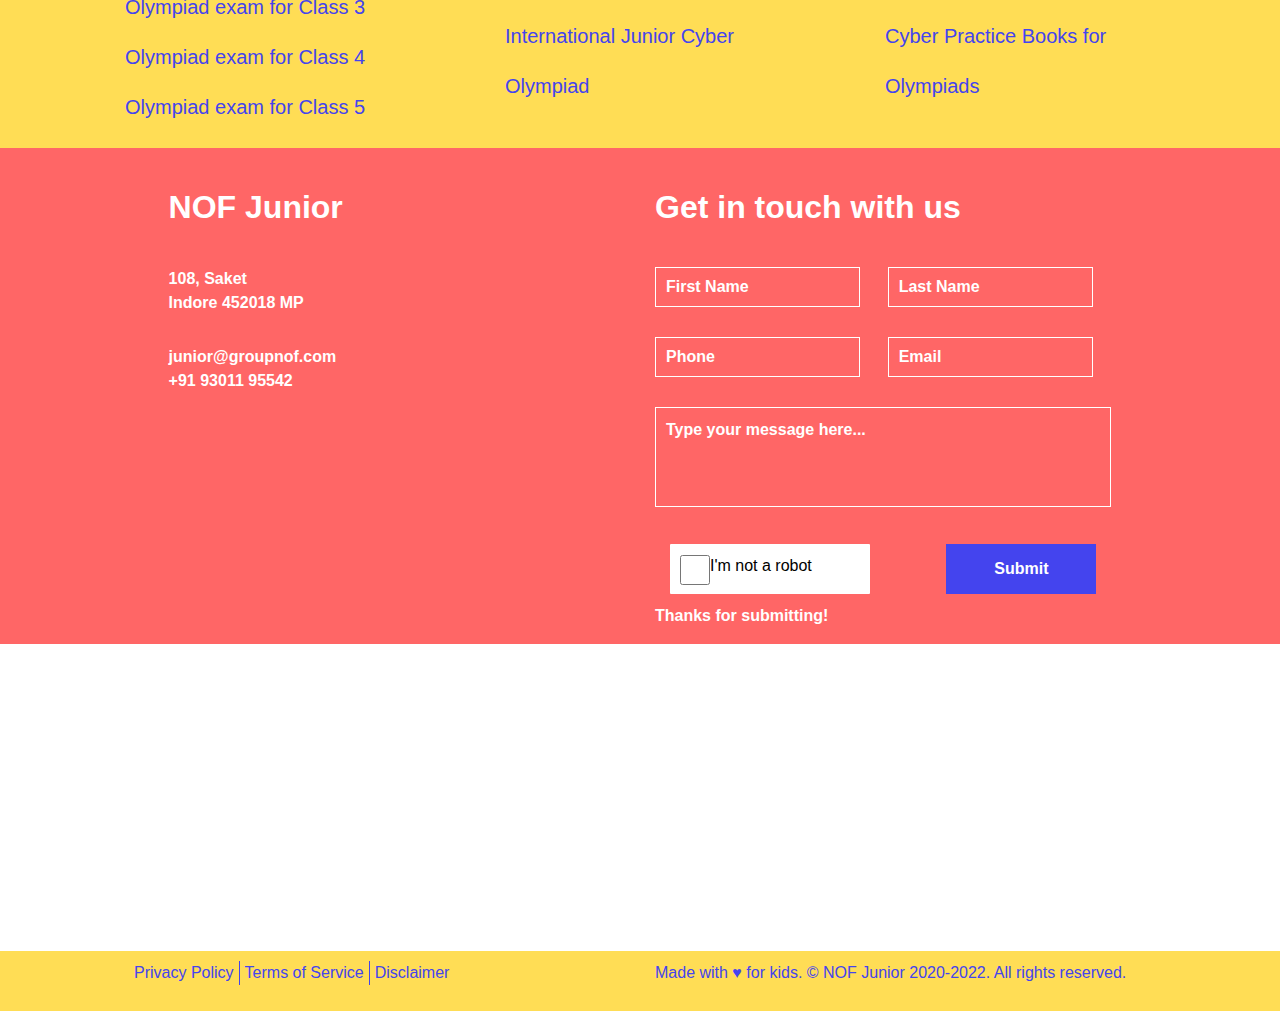
==== commit 9b97c09b: "heading tags" ====
--- a/about-us.html
+++ b/about-us.html
@@ -47,8 +47,9 @@
         background-position: center; 
       }
 
-      .text h1 {
+      .text h2 {
         color: #44e;
+        font-size: 40px;
       }
 
       .text {
@@ -58,6 +59,29 @@
         margin: 70px;
       }
 
+      /*   section 3  */
+
+      .three {
+          height: 200px;
+          background-color: rgb(134, 124, 124);
+        }
+
+        .three span h3 {
+          font-size: 700;
+          font-size: 50px;
+          color: white;
+          margin-left: 50px;
+        }
+
+      .three:hover span {display:none}
+      .three:hover:before {
+        content:"4500+ Schools in 11 Countries";
+        font-size: 700;
+        font-size: 50px;
+        color: white;
+        margin-left: 50px;
+      }
+ 
 
       
 
@@ -144,7 +168,7 @@
       <div class="row">
         <div class="col-md">
           <div class="text">
-            <h1>Our approach</h1>
+            <h2>Our approach</h2>
             <p>
               Children love cartoons, keeping this in mind, Our team has mapped the entire syllabus into animated stories. These stories prompt questions in between which students need to answer at different stages. <br> The questions are interactive, with voice support which means the students can touch the cartoons, and other elements on the screen, read & listen to the question as well this makes the entire exercise very entertaining & engaging.
             </p>
@@ -155,6 +179,12 @@
         </div>
       </div>
     </div>
+  </section>
+
+  <section class="three">
+    <span>
+      <h3>OUR PRESENCE</h3>
+    </span>
   </section>
 
   <section class="sec-six" id="sec-six">
--- a/style.css
+++ b/style.css
@@ -66,7 +66,7 @@
 /* navbar */
 
 .navbar {
-  background-color: #8bf;
+  background-color:#B3E5FC ;
   
 }
 
@@ -183,16 +183,18 @@
 
 
 
+.sec-one h1 {
+  color: #44e;
+  font-weight: 700;
+  margin-bottom: 20px;
+  font-size: 28px; 
+}
+
 .sec-one h3 {
-  color: #44e;
+  color: #f66;
   font-weight: 700;
   margin-bottom: 20px;
-}
-
-.sec-one h2 {
-  color: #f66;
-  font-weight: 700;
-  margin-bottom: 20px;
+  font-size: 32px;
 }
 
 .sec-one button {
@@ -249,6 +251,7 @@
 
 .sec-two .img-div{
   /* border: 1px solid red; */
+  /* width: 200px; */
 }
 
 .sec-two .img-div .img{
@@ -423,6 +426,7 @@
 
 .sec-six ul li a{
   color: #44e;
+  font-size: 20px;
 }
 
 
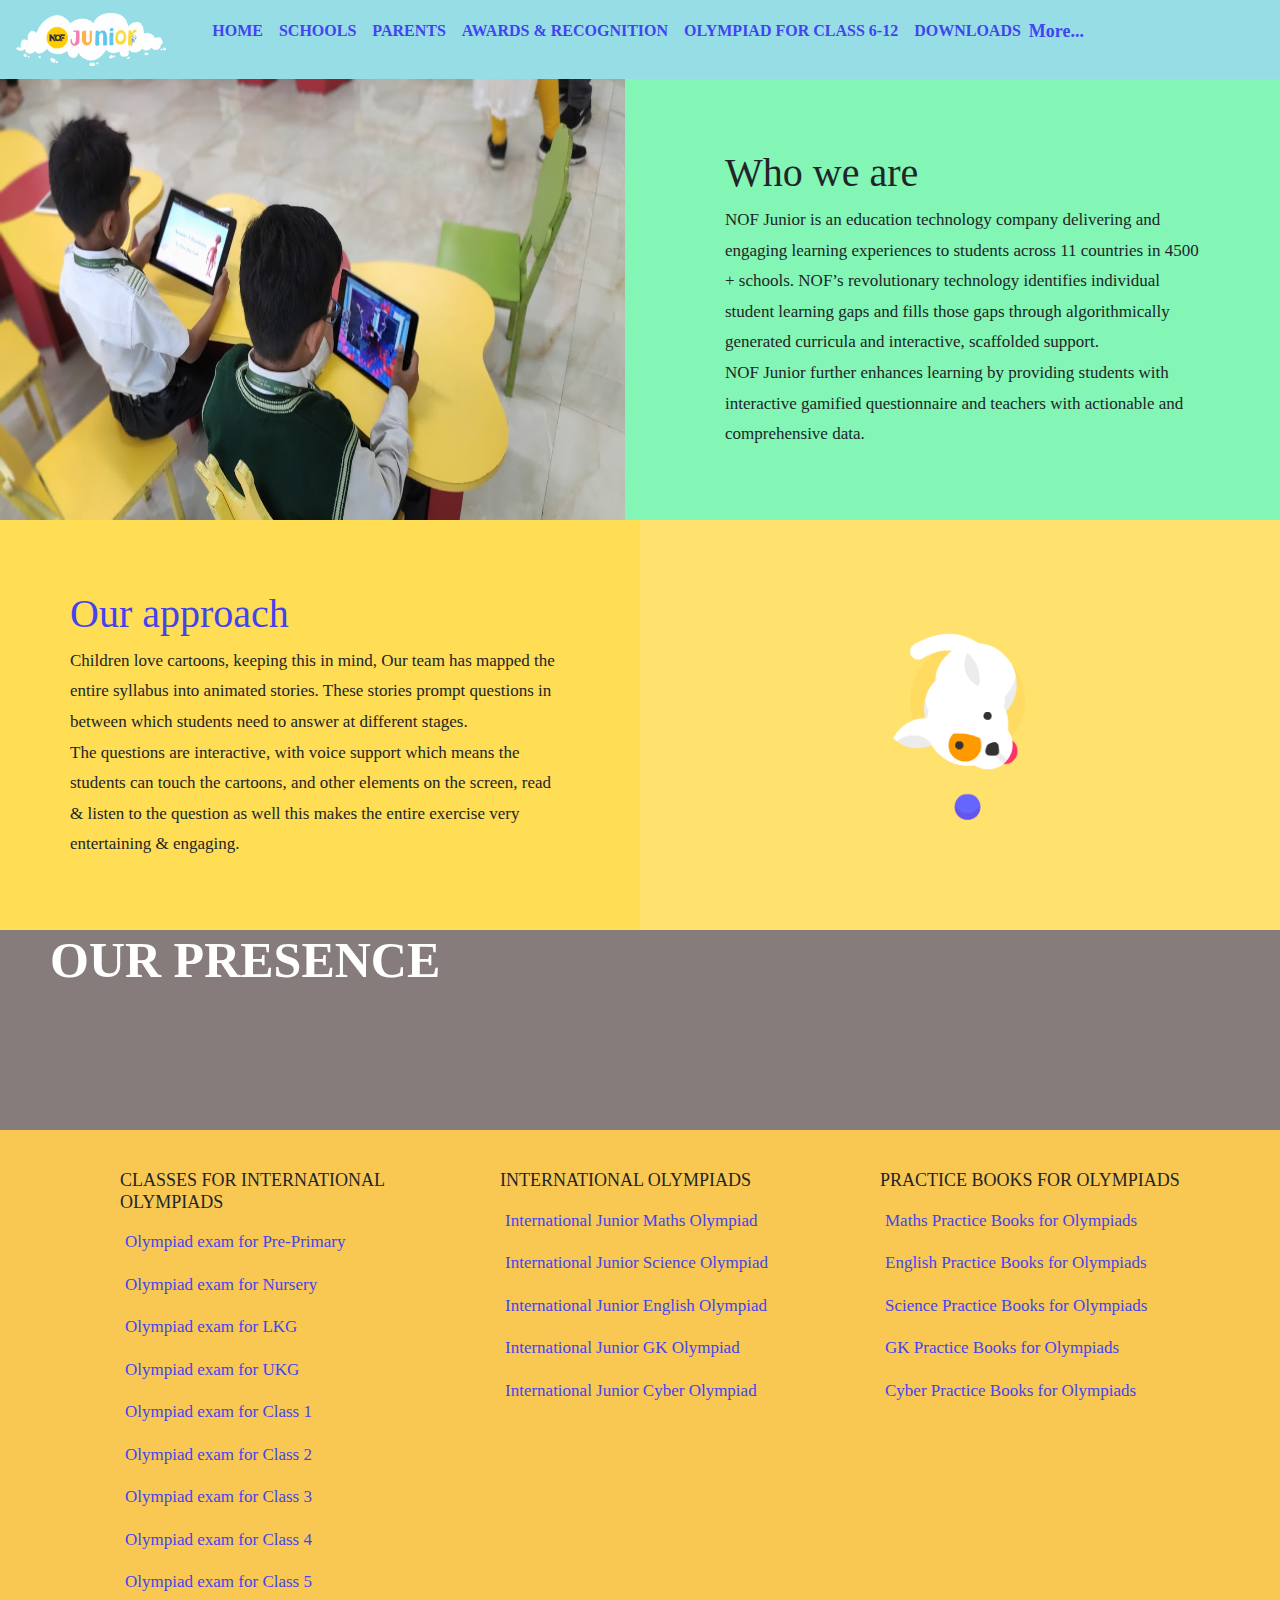
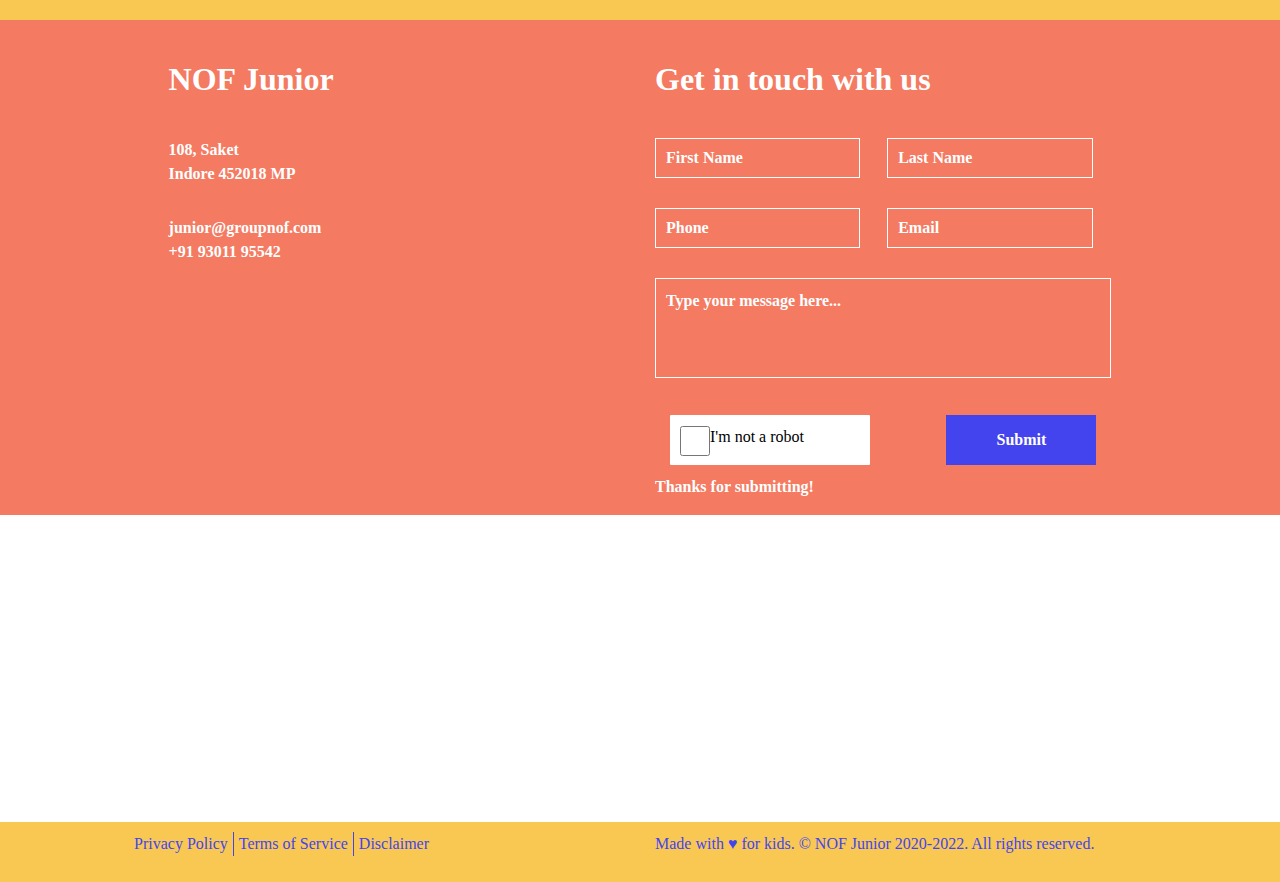
==== commit 64f6c14e: "updated" ====
--- a/about-us.html
+++ b/about-us.html
@@ -67,7 +67,7 @@
         }
 
         .three span h3 {
-          font-size: 700;
+          font-weight: 700;
           font-size: 50px;
           color: white;
           margin-left: 50px;
@@ -76,10 +76,22 @@
       .three:hover span {display:none}
       .three:hover:before {
         content:"4500+ Schools in 11 Countries";
-        font-size: 700;
+        font-weight: 700;
         font-size: 50px;
         color: white;
         margin-left: 50px;
+      }
+
+      @media screen and (max-width: 680px) {
+        .text {
+          margin: 20px;
+        }
+
+         .three span h3, .three:hover:before {
+          font-size: 30px;
+          margin-left: 10px;
+        }
+
       }
  
 
--- a/style.css
+++ b/style.css
@@ -9,45 +9,11 @@
     --green: #8bf;
     --nsdjd: #ce5;
     --dnfff: #2cc;
-
-
-    --color_0: rgb(255,255,255);
-    --color_1: 255,255,255;
-    --color_2: rgb(0,0,0);
-    --color_3: rgb(237,28,36);
-    --color_4: rgb(0,136,203);
-    --color_5: rgb(255,203,5);
-    --color_6: rgb(114,114,114);
-    --color_7: rgb(176,176,176);
-    --color_8: rgb(255,255,255);
-    --color_9: rgb(114,114,114);
-    --color_10: rgb(176,176,176);
-    --color_11: rgb(255,255,255);
-    --color_12: rgb(232,230,230);
-    --color_13: rgb(199,199,199);
-    --color_14: rgb(82,82,82);
-    --color_15: rgb(0,0,0);
-    --color_16: rgb(186,183,243);
-    --color_17:  rgb(150,146,230);
-    --color_18:  rgb(65,58,218);
-    --color_19:  rgb(43,39,145);
-    --color_20:  rgb(22,19,73);
-    --color_21:  rgb(253,236,197);
-    --color_22:  rgb(250,226,167);
-    --color_23:  rgb(248,200,83);
-    --color_24:  rgb(165,133,55);
-    --color_25:  rgb(83,67,28);
-    --color_26:  rgb(249,187,175);
-    --color_27:  rgb(244,122,98);
-    --color_28:  rgb(183,92,74);
-    --color_29:  rgb(122,61,49);
-    --color_30:  rgb(61,31,25);
-    --color_31:  rgb(162,234,198);
-    --color_32:  rgb(115,214,164);
-    --color_33:  rgb(14,193,103);
-    --color_34:  rgb(9,129,69);
-    --color_35:  rgb(5,64,34);
-  }
+  }
+
+*{
+			font-family: barlow medium;
+}
 
 
 body {
@@ -66,7 +32,7 @@
 /* navbar */
 
 .navbar {
-  background-color:#B3E5FC ;
+  background-color:rgb(150,221,230) ;
   
 }
 
@@ -109,16 +75,17 @@
   list-style: none;
   margin-left: -30px;
   padding-bottom: 5px;
+  text-align: center;
 }
 
 .hide a {
-	color: black;
   text-decoration: none;
   display: block;
   color: #44e;
   font-size: 18px;
   font-weight: 600;
 }
+
 
 .main:hover .hide{display: block;}
 
@@ -172,16 +139,14 @@
 /* section 1 */
 
 .sec-one {
-  background-color: #9ee;
-  border: 1px solid  #9ee;
+  background-color: rgb(166,220,231);
+  border: 1px solid  rgb(166,220,231);
   height: 80vh;
 }
 
 .sec-one .row {
    margin: 6rem 3rem auto 3rem;
 }
-
-
 
 .sec-one h1 {
   color: #44e;
@@ -212,9 +177,9 @@
 }
 
 .sec-one .btn-2 {
-  padding-left: 0;
+  padding-left: 0px;
   background-color: #fd5;
-  border: 3px solid #f66;
+  border: 2px solid #f66;
 }
 
 .sec-one .btn-2:hover {
@@ -233,13 +198,14 @@
         /* section 2 */
 
 .sec-two {
-  background-color: #fd5;
+  background-color:rgb(248,200,83);
   height: auto;
   padding: 4rem;
+  padding-bottom: 150px;
 } 
 
 .sec-two .second {
-  margin-top: 60px;
+  margin-top: 150px;
 }
 
 .sec-two .row .col-md {
@@ -251,7 +217,9 @@
 
 .sec-two .img-div{
   /* border: 1px solid red; */
-  /* width: 200px; */
+  width: 224px;
+  height: 280px;
+  
 }
 
 .sec-two .img-div .img{
@@ -262,9 +230,10 @@
   border: 1px solid grey;
   background-color: white;
   position: absolute;
-  top: 280px;
-  left: 10%;
-  width: 80%;
+  top: 230px;
+  left: 23px;
+  width:  207px;
+  height: 166px;
   font-size: 20px;
 }
 
@@ -290,7 +259,7 @@
 /* section 3 */
 
 .sec-three {
-  background-color: #9ee;
+  background-color: rgb(150,221,230);
   padding: 3rem 13rem;
   margin: auto 0;
 }
@@ -310,8 +279,6 @@
 
 .sec-three iframe{
   margin-top: 20%;
-  height: 70%;
-  width: 100%;
 }
 
 /* parallax */
@@ -351,14 +318,14 @@
 }
 
 .sec-four img{
-  width: 100%;
-  height: 280px;
+  width : 514px;
+  height: 317px;
 }
 
 /* section 5 */
 
 .sec-five {
-  background-color: #9ee;
+  background-color: rgb(150,221,230);
   text-align: center;
   padding-top: 50px;
   padding-bottom: 50px;
@@ -378,11 +345,13 @@
   background-color: #fd5;
   margin: auto 10px;
   padding: 0;
+  width: 236px;
+  height: 326px;
 }
 
 .sec-five img {
   width: 236px;
-  height: 236px;
+  height: 180px;
   border-top: 5px solid #44e;
   border-bottom: 5px solid #44e;
 }
@@ -408,7 +377,7 @@
 /* section 6 */
 
 .sec-six {
-  background-color: #fd5;
+  background-color: rgb(248,200,83);
 }
 
 .sec-six h6 {
@@ -426,7 +395,6 @@
 
 .sec-six ul li a{
   color: #44e;
-  font-size: 20px;
 }
 
 
@@ -434,7 +402,7 @@
 /* section 7 */
 
 .sec-seven {
-  background-color: #f66;
+  background-color: rgb(244,122,98);
   color: white;
 }
 
@@ -535,7 +503,7 @@
 
 
 .sec-eight {
-  background-color: #fd5;
+  background-color: rgb(248,200,83);
   color: #44e;
 }
 
@@ -559,72 +527,58 @@
 
   /* sec one */
 
-  .sec-one {
+ .sec-one {
   border: 1px solid skyblue;
-  height: 100vh;
-  }
-
+  height: auto;
+  }
+
+  .sec-one .row {
+    margin: 5px;
+  }
+
+  .sec-one .btn-2 {
+     font-size: 20px;
+  }
   /* sec two  */
 
   .sec-two {
     height: fit-content;
-    padding: 4rem;
+    padding: 50px;
   } 
 
-.sec-two .row .col-md {
-  position: relative;
-  text-align: center;
-  margin-bottom: 100px;
-}
-
-.sec-two .img-div .img{
-   width: 100%;
-   height: 300px;
-}
-
-.sec-two .detail{
-  position: absolute;
-  top: 90%;
-  left: 10%;
-  width: 80%;
-}
-
-
-/* sec three */
-
- .sec-three {
-  padding: 10px;
-  margin: auto 10px;
-}
-
-.sec-three iframe{
-  margin: 10% auto;
-  height: 70%;
-  width: 100%;
-}
-
-/* sec four */
-
-.sec-four {
-  background-color: white;
-  padding: 20px 10px;
-}
+  .sec-two .row .col-md {
+    position: relative;
+    text-align: center;
+    margin-bottom: 150px;
+  }
+
+
+
+  /* sec three */
+
+  .sec-three {
+    padding: 10px;
+    margin: auto 10px;
+  }
+
+  .sec-three iframe{
+    margin: 10% auto;
+    height: 70%;
+    width: 100%;
+  }
+
+  /* sec four */
+
+  .sec-four {
+    background-color: white;
+    padding: 20px 10px;
+  }
 
 /* sec five */
 
-.sec-five .row {
-  margin: 100px;
-}
-
 .sec-five .col-md {
-  background-color: #fd5;
-  margin-bottom:  10px;
-  padding: 0;
-}
-
-.sec-five img {
-  width: 100%;
-  height: 236px;
+  margin: auto;
+  margin-bottom: 10px;
 }
 
 
